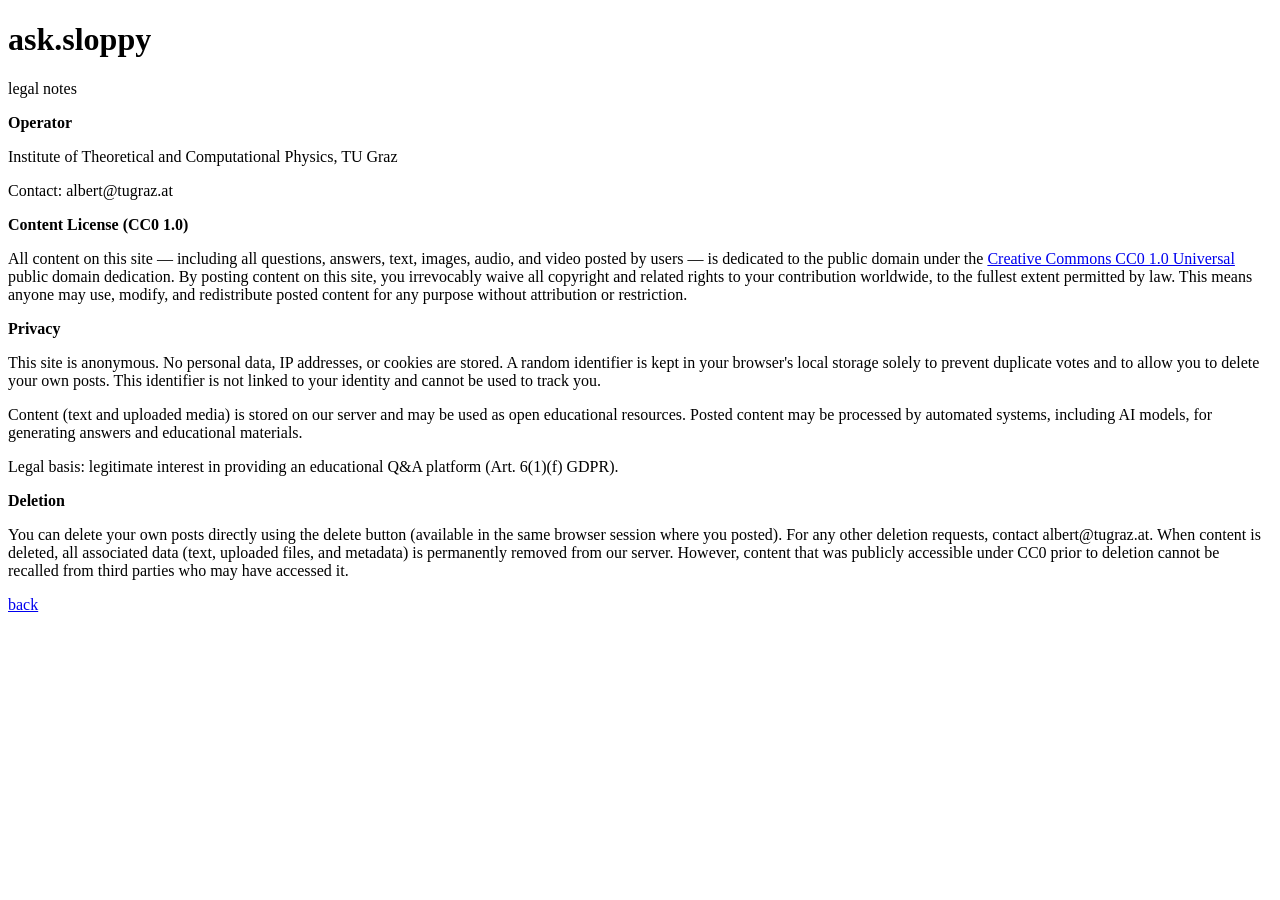
==== internal/server/static/legalnotes.html @ 68ec053a "Rename impressum to legalnotes, complete deletion cleanup, legal updates - Rename /impressum to /leg" ====
<!DOCTYPE html>
<html lang="en">
<head>
<meta charset="utf-8">
<meta name="viewport" content="width=device-width, initial-scale=1">
<title>Legal Notes - ask.sloppy</title>
<link rel="stylesheet" href="/static/style.css">
</head>
<body>

<header>
  <h1>ask.sloppy</h1>
  <span class="brand">legal notes</span>
</header>

<p><strong>Operator</strong></p>
<p>Institute of Theoretical and Computational Physics, TU Graz</p>
<p>Contact: albert@tugraz.at</p>

<p style="margin-top:0.75rem"><strong>Content License (CC0 1.0)</strong></p>
<p>All content on this site &mdash; including all questions, answers, text, images,
audio, and video posted by users &mdash; is dedicated to the public domain under the
<a href="https://creativecommons.org/publicdomain/zero/1.0/" target="_blank" rel="noopener">Creative Commons CC0 1.0 Universal</a>
public domain dedication. By posting content on this site, you irrevocably waive
all copyright and related rights to your contribution worldwide, to the fullest
extent permitted by law. This means anyone may use, modify, and redistribute
posted content for any purpose without attribution or restriction.</p>

<p style="margin-top:0.75rem"><strong>Privacy</strong></p>
<p>This site is anonymous. No personal data, IP addresses, or cookies are stored.
A random identifier is kept in your browser's local storage solely to prevent
duplicate votes and to allow you to delete your own posts. This identifier is
not linked to your identity and cannot be used to track you.</p>
<p>Content (text and uploaded media) is stored on our server and may be used as
open educational resources. Posted content may be processed by automated systems,
including AI models, for generating answers and educational materials.</p>
<p>Legal basis: legitimate interest in providing an educational Q&amp;A platform
(Art. 6(1)(f) GDPR).</p>

<p style="margin-top:0.75rem"><strong>Deletion</strong></p>
<p>You can delete your own posts directly using the delete button (available in the
same browser session where you posted). For any other deletion requests, contact
albert@tugraz.at. When content is deleted, all associated data (text, uploaded
files, and metadata) is permanently removed from our server. However, content
that was publicly accessible under CC0 prior to deletion cannot be recalled
from third parties who may have accessed it.</p>

<footer>
  <a href="/">back</a>
</footer>

</body>
</html>
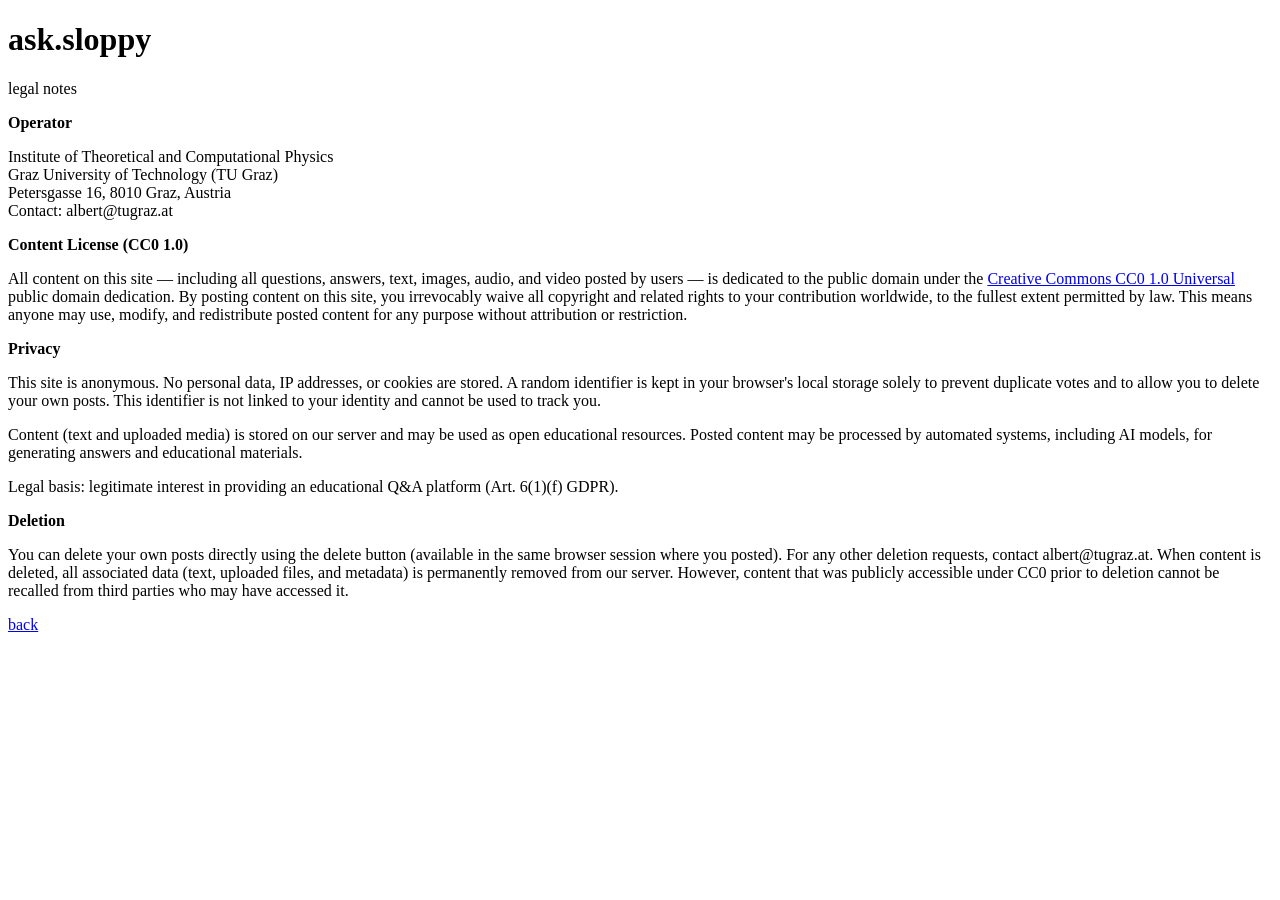
==== commit dae2eb79: "Add full postal address to legal notes (ECG §5)" ====
--- a/internal/server/static/legalnotes.html
+++ b/internal/server/static/legalnotes.html
@@ -14,8 +14,10 @@
 </header>
 
 <p><strong>Operator</strong></p>
-<p>Institute of Theoretical and Computational Physics, TU Graz</p>
-<p>Contact: albert@tugraz.at</p>
+<p>Institute of Theoretical and Computational Physics<br>
+Graz University of Technology (TU Graz)<br>
+Petersgasse 16, 8010 Graz, Austria<br>
+Contact: albert@tugraz.at</p>
 
 <p style="margin-top:0.75rem"><strong>Content License (CC0 1.0)</strong></p>
 <p>All content on this site &mdash; including all questions, answers, text, images,
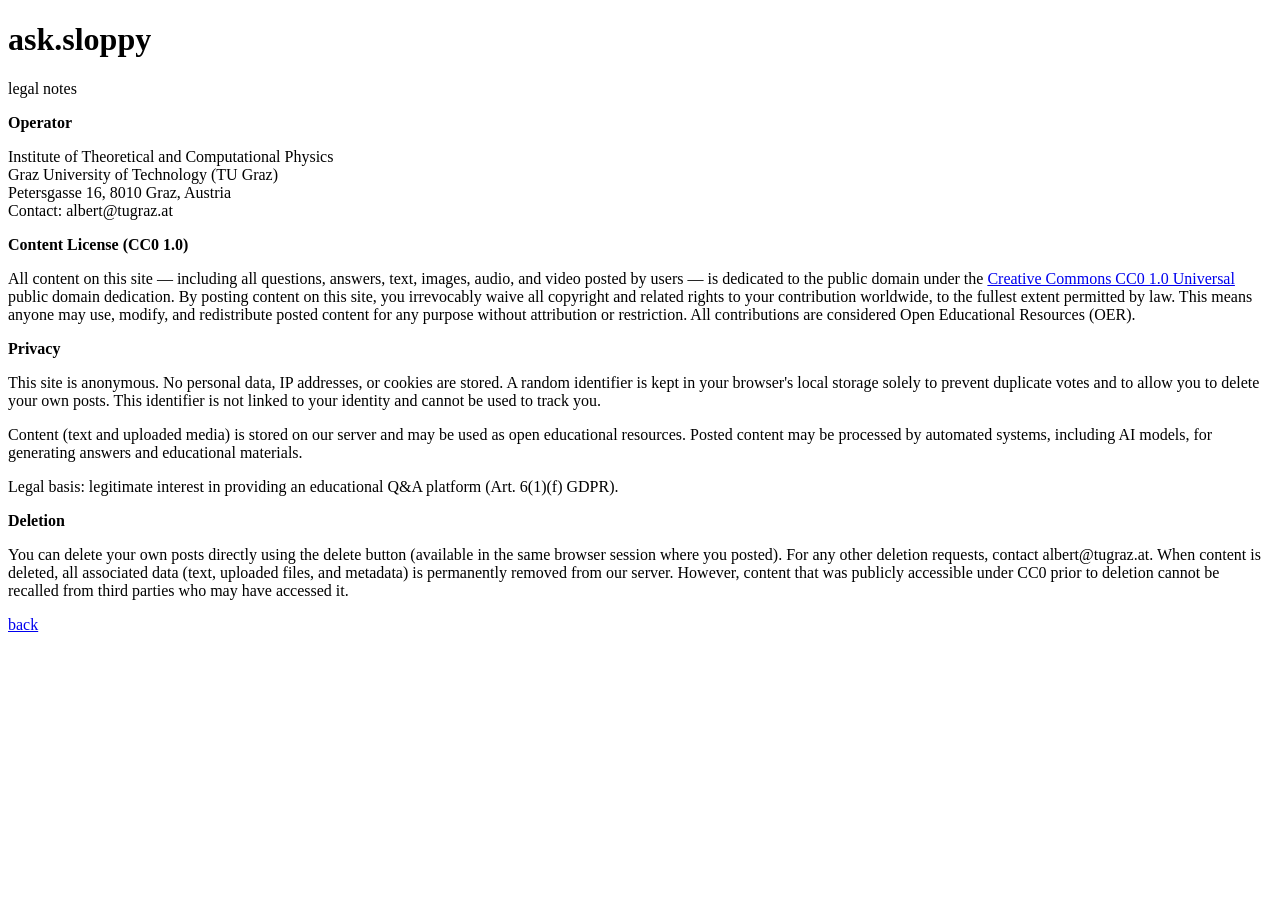
==== commit e6a5fbd0: "Add Open Educational Resources (OER) term to legal notes" ====
--- a/internal/server/static/legalnotes.html
+++ b/internal/server/static/legalnotes.html
@@ -26,7 +26,8 @@
 public domain dedication. By posting content on this site, you irrevocably waive
 all copyright and related rights to your contribution worldwide, to the fullest
 extent permitted by law. This means anyone may use, modify, and redistribute
-posted content for any purpose without attribution or restriction.</p>
+posted content for any purpose without attribution or restriction.
+All contributions are considered Open Educational Resources (OER).</p>
 
 <p style="margin-top:0.75rem"><strong>Privacy</strong></p>
 <p>This site is anonymous. No personal data, IP addresses, or cookies are stored.
